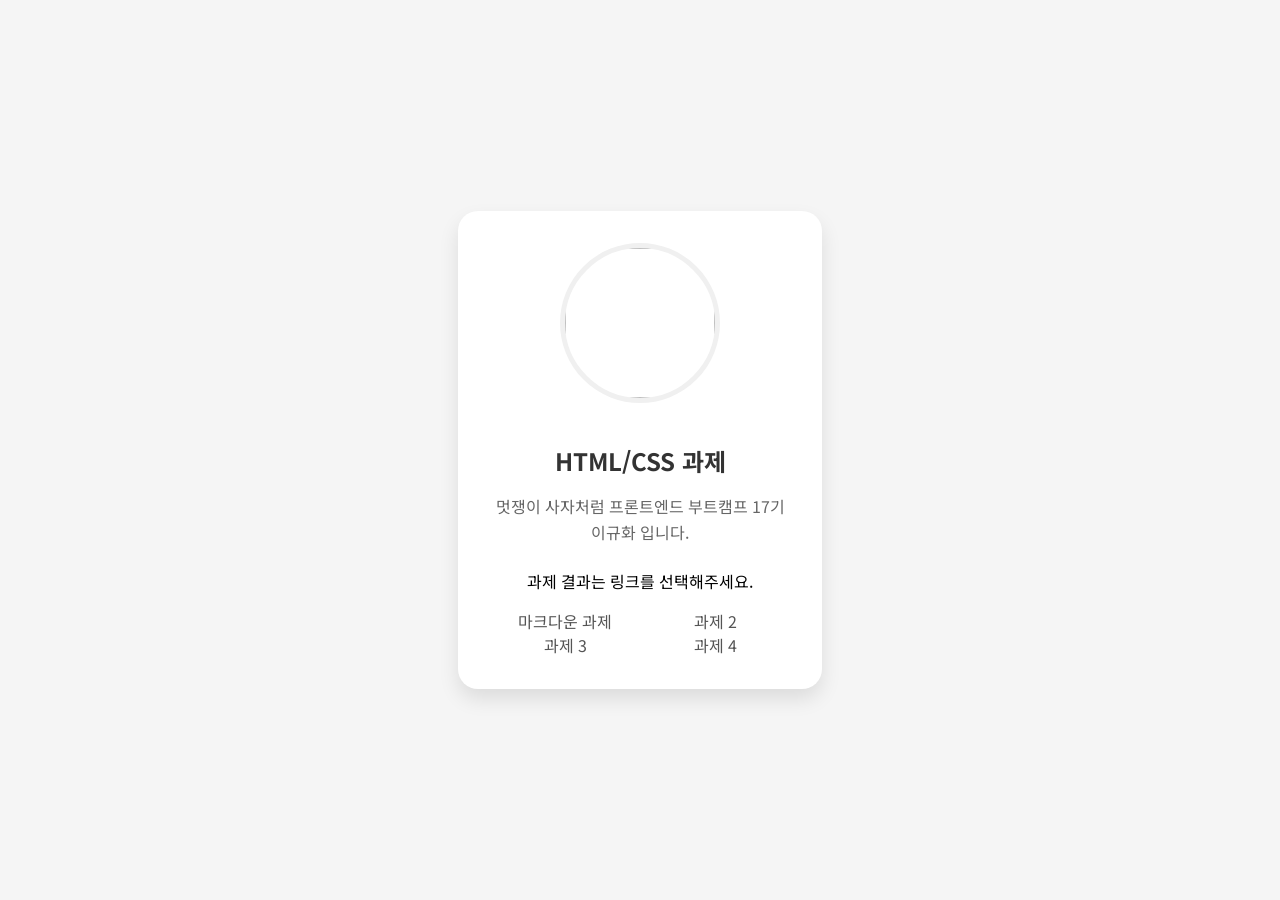
==== index.html @ 0ba8ff09 "과제 작성자 이름 변경" ====
<!doctype html>
<html lang="ko">
  <head>
    <meta charset="UTF-8" />
    <meta name="viewport" content="width=device-width, initial-scale=1.0" />
    <title>HTML/CSS 과제</title>
    <style>
      body {
        margin: 0;
        padding: 0;
        font-family: 'Noto Sans KR', sans-serif;
        background-color: #f5f5f5;
        display: flex;
        justify-content: center;
        align-items: center;
        min-height: 100vh;
      }

      .profile-card {
        background: white;
        border-radius: 20px;
        box-shadow: 0 10px 20px rgba(0, 0, 0, 0.1);
        padding: 2rem;
        width: 300px;
        text-align: center;
      }

      .profile-image {
        width: 150px;
        height: 150px;
        border-radius: 50%;
        margin-bottom: 1.5rem;
        object-fit: cover;
        border: 5px solid #f0f0f0;
      }

      .headline {
        font-size: 1.5rem;
        font-weight: bold;
        color: #333;
        margin-bottom: 0.5rem;
      }

      .bio {
        color: #666;
        line-height: 1.6;
        margin-bottom: 1.5rem;
      }

      .homework-links {
        display: flex;
        justify-content: center;
        flex-wrap: wrap;
        margin: 0;
        padding: 0;
        list-style: none;
      }

      .homework-links li {
        width: 50%;
      }

      .homework-links a {
        display: block;
        text-align: center;
        color: #555;
        text-decoration: none;
        transition: color 0.3s ease;
      }

      .homework-links a:hover {
        color: #007bff;
      }
    </style>
    <link href="https://fonts.googleapis.com/css2?family=Noto+Sans+KR:wght@400;700&display=swap" rel="stylesheet" />
    <link rel="stylesheet" href="https://cdnjs.cloudflare.com/ajax/libs/font-awesome/5.15.4/css/all.min.css" />
  </head>
  <body>
    <div class="profile-card">
      <!-- 상대 경로로 이미지 삽입하기 -->
      <img src="./src/assets/profiles/IMG_8335.png" alt class="profile-image" />
      <h1 class="headline">HTML/CSS 과제</h1>
      <p class="bio">멋쟁이 사자처럼 프론트엔드 부트캠프 17기 이규화 입니다.</p>
      <p>과제 결과는 링크를 선택해주세요.</p>
      <ul class="homework-links">
        <li><a href="./src/md/markdown.md">마크다운 과제</a></li>
        <li><a href="">과제 2</a></li>
        <li><a href="">과제 3</a></li>
        <li><a href="">과제 4</a></li>
      </ul>
    </div>
  </body>
</html>
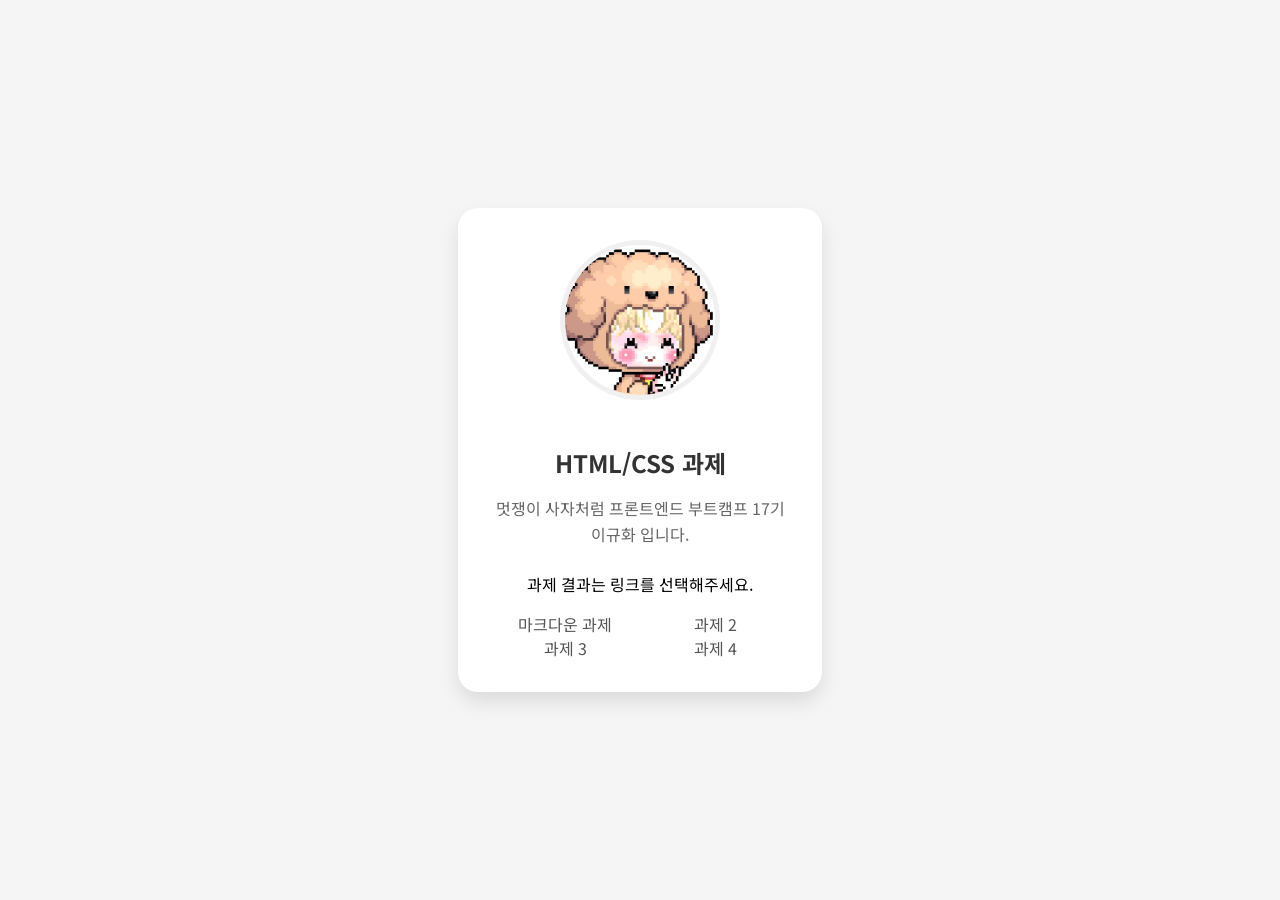
==== commit e25c8a3f: "이미지파일명 수정" ====
--- a/index.html
+++ b/index.html
@@ -78,7 +78,7 @@
   <body>
     <div class="profile-card">
       <!-- 상대 경로로 이미지 삽입하기 -->
-      <img src="./src/assets/profiles/IMG_8335.png" alt class="profile-image" />
+      <img src="./src/assets/profiles/lgh.png" alt class="profile-image" />
       <h1 class="headline">HTML/CSS 과제</h1>
       <p class="bio">멋쟁이 사자처럼 프론트엔드 부트캠프 17기 이규화 입니다.</p>
       <p>과제 결과는 링크를 선택해주세요.</p>
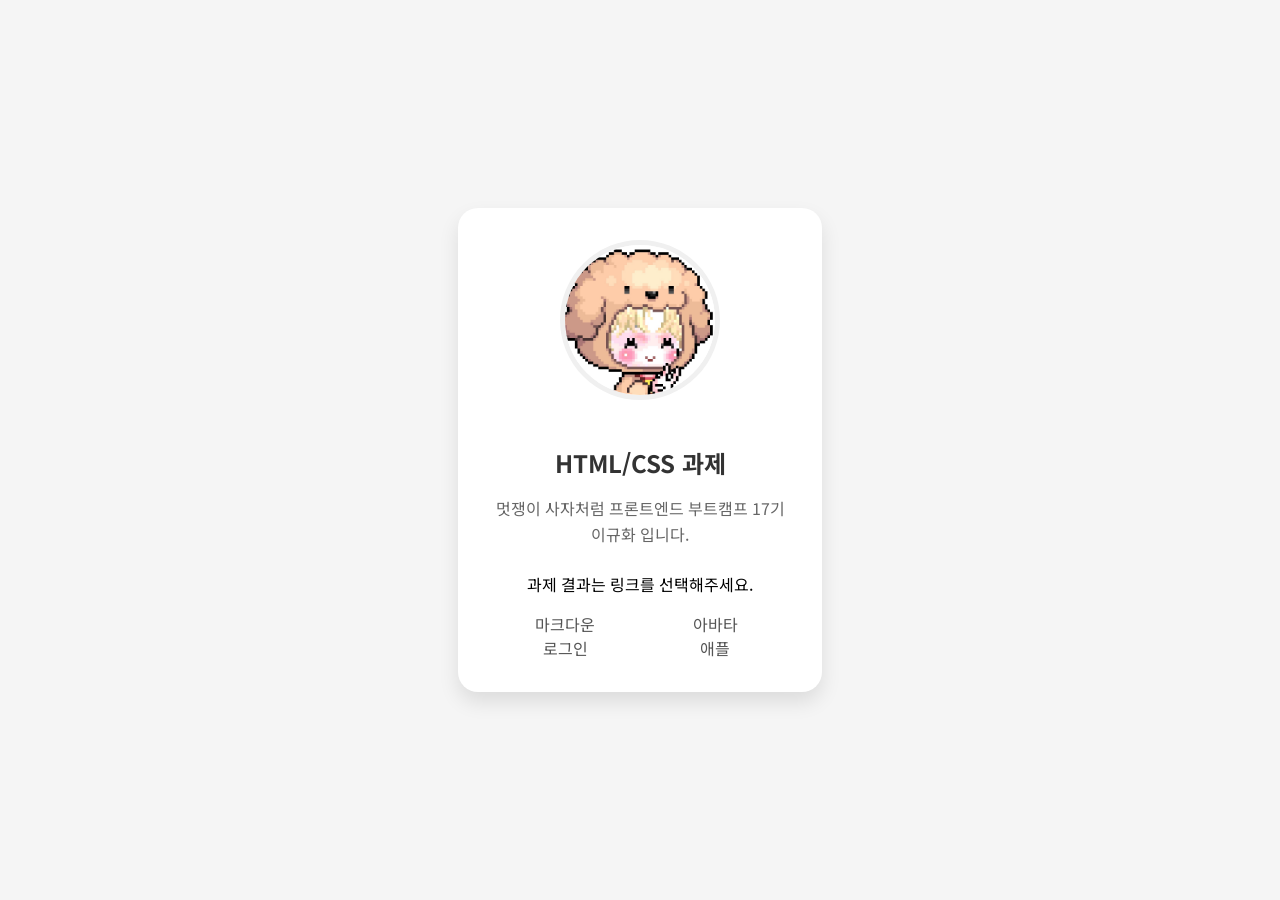
==== commit 38f72073: "17기 이규화 과제제출" ====
--- a/index.html
+++ b/index.html
@@ -83,10 +83,10 @@
       <p class="bio">멋쟁이 사자처럼 프론트엔드 부트캠프 17기 이규화 입니다.</p>
       <p>과제 결과는 링크를 선택해주세요.</p>
       <ul class="homework-links">
-        <li><a href="./src/md/markdown.md">마크다운 과제</a></li>
-        <li><a href="">과제 2</a></li>
-        <li><a href="">과제 3</a></li>
-        <li><a href="">과제 4</a></li>
+        <li><a href="./src/md/markdown.md">마크다운</a></li>
+        <li><a href="./src/avatars/avatars.html">아바타</a></li>
+        <li><a href="./src/login/login.html">로그인</a></li>
+        <li><a href="./src/apple/apple.html">애플</a></li>
       </ul>
     </div>
   </body>
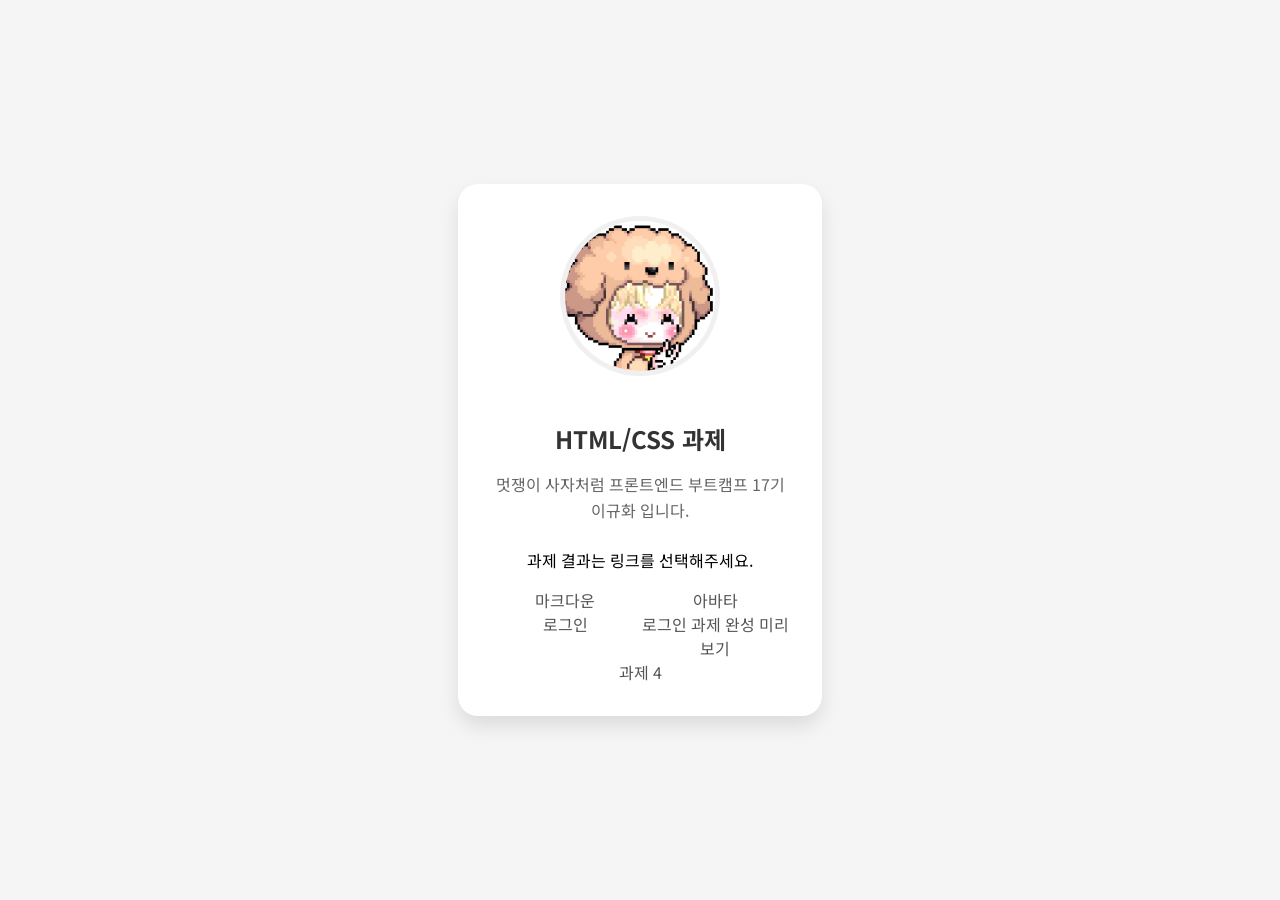
==== commit 4b4c2f33: "17기 이규화" ====
--- a/index.html
+++ b/index.html
@@ -86,7 +86,8 @@
         <li><a href="./src/md/markdown.md">마크다운</a></li>
         <li><a href="./src/avatars/avatars.html">아바타</a></li>
         <li><a href="./src/login/login.html">로그인</a></li>
-        <li><a href="./src/apple/apple.html">애플</a></li>
+        <li><a href="./src/login/preview/preview.html">로그인 과제 완성 미리보기</a></li>
+        <li><a href="">과제 4</a></li>
       </ul>
     </div>
   </body>
